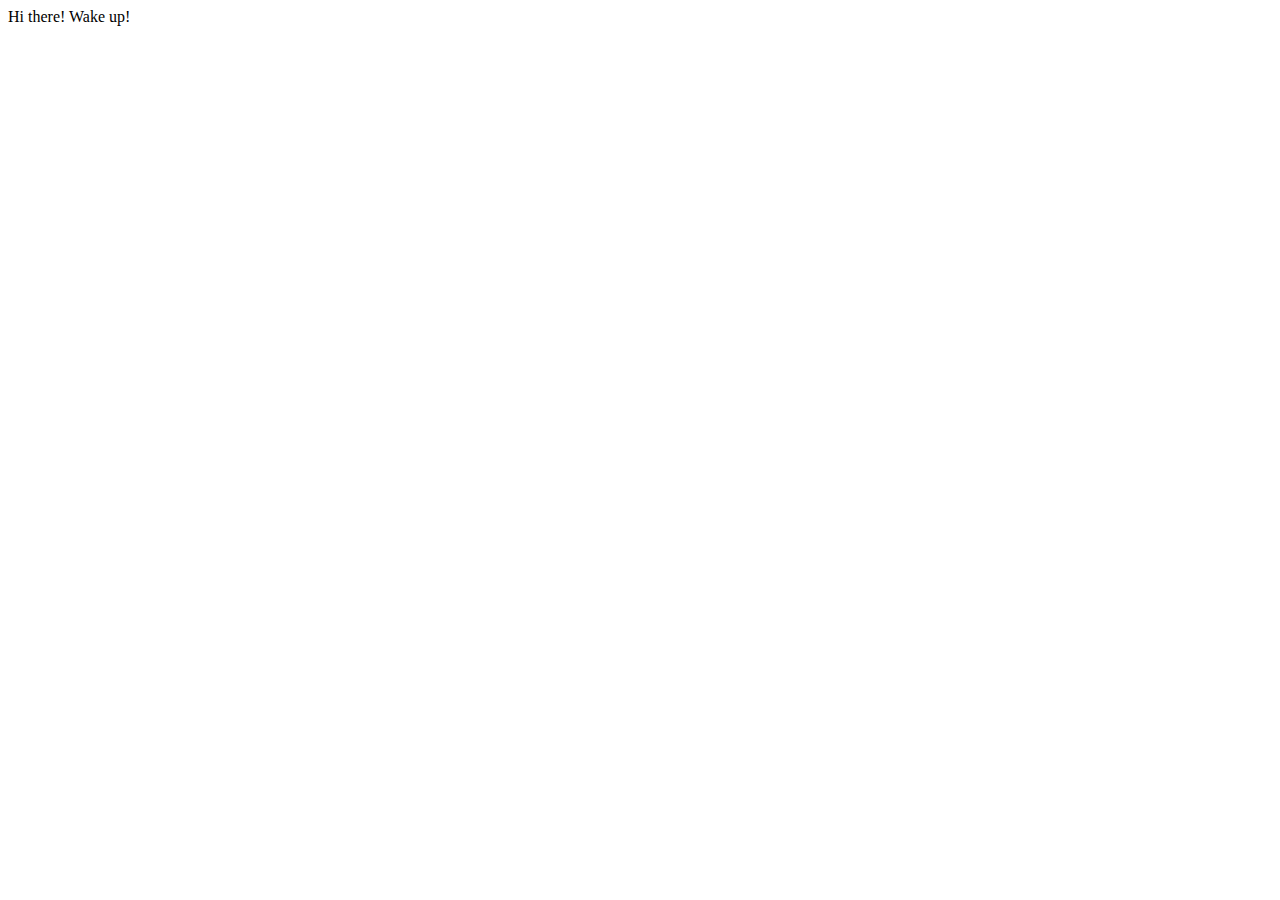
==== index.html @ a8decb19 "Merge pull request #2 from HTML-a-CSS-2/base" ====
<!DOCTYPE html>
<html lang="en">
  <head>
    <meta charset="UTF-8" />
    <meta http-equiv="X-UA-Compatible" content="IE=edge" />
    <meta name="viewport" content="width=device-width, initial-scale=1.0" />
    <title>Czechitas portfolio</title>
  </head>
  <body>
    Hi there! Wake up!
    <div></div>
  </body>
</html>
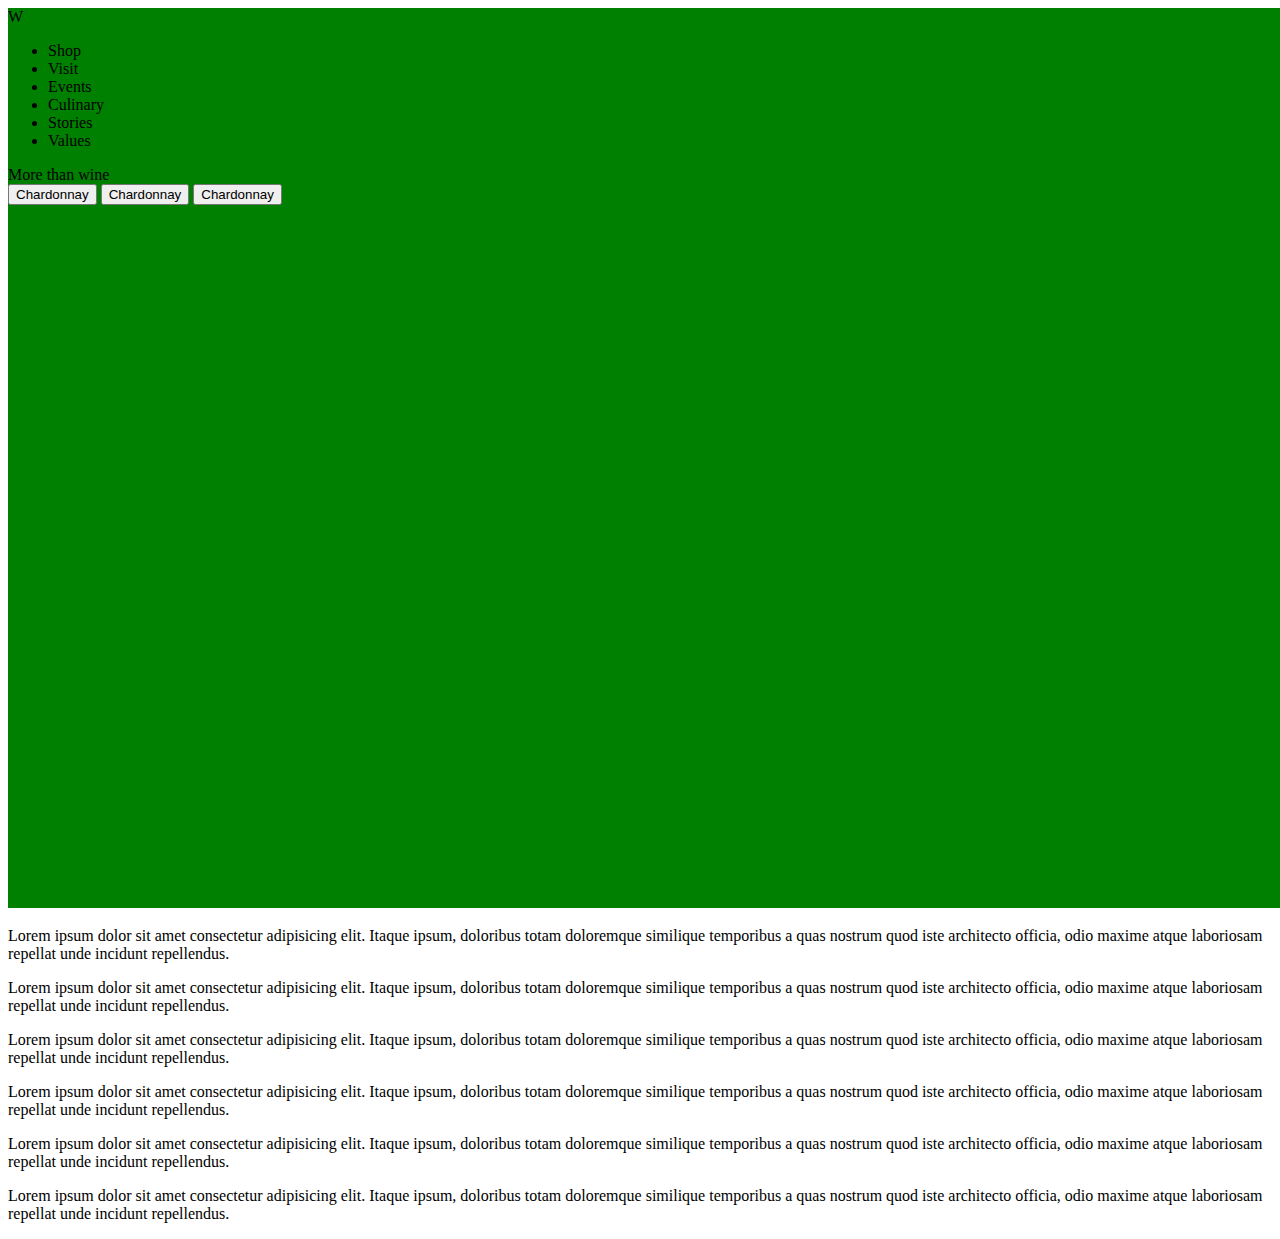
==== commit c4ce263b: "feature/1-task completed" ====
--- a/index.html
+++ b/index.html
@@ -4,10 +4,71 @@
     <meta charset="UTF-8" />
     <meta http-equiv="X-UA-Compatible" content="IE=edge" />
     <meta name="viewport" content="width=device-width, initial-scale=1.0" />
-    <title>Czechitas portfolio</title>
+    <title>Winery</title>
+    <link rel="stylesheet" href="style.css" />
   </head>
   <body>
-    Hi there! Wake up!
-    <div></div>
+    <section id="homepage">
+      <div class="hero">
+        <header>
+          <div class="navbar">
+            <div class="logo">W</div>
+            <ul class="menu">
+              <li class="menu__item">Shop</li>
+              <li class="menu__item">Visit</li>
+              <li class="menu__item">Events</li>
+              <li class="menu__item">Culinary</li>
+              <li class="menu__item">Stories</li>
+              <li class="menu__item">Values</li>
+            </ul>
+          </div>
+        </header>
+        <div class="container container__intro">
+          <div class="heading">More than wine</div>
+          <button class="btn btn--left">Chardonnay</button>
+          <button class="btn btn--middle">Chardonnay</button>
+          <button class="btn btn--right">Chardonnay</button>
+        </div>
+      </div>
+      <div class="container container__intro-about">
+        <h3 class="heading--small"></h3>
+        <p class="text--white">
+          Lorem ipsum dolor sit amet consectetur adipisicing elit. Itaque ipsum,
+          doloribus totam doloremque similique temporibus a quas nostrum quod
+          iste architecto officia, odio maxime atque laboriosam repellat unde
+          incidunt repellendus.
+        </p>
+        <p class="text--grey">
+          Lorem ipsum dolor sit amet consectetur adipisicing elit. Itaque ipsum,
+          doloribus totam doloremque similique temporibus a quas nostrum quod
+          iste architecto officia, odio maxime atque laboriosam repellat unde
+          incidunt repellendus.
+        </p>
+        <p class="text--white">
+          Lorem ipsum dolor sit amet consectetur adipisicing elit. Itaque ipsum,
+          doloribus totam doloremque similique temporibus a quas nostrum quod
+          iste architecto officia, odio maxime atque laboriosam repellat unde
+          incidunt repellendus.
+        </p>
+        <p class="text--grey">
+          Lorem ipsum dolor sit amet consectetur adipisicing elit. Itaque ipsum,
+          doloribus totam doloremque similique temporibus a quas nostrum quod
+          iste architecto officia, odio maxime atque laboriosam repellat unde
+          incidunt repellendus.
+        </p>
+        <p class="text--white">
+          Lorem ipsum dolor sit amet consectetur adipisicing elit. Itaque ipsum,
+          doloribus totam doloremque similique temporibus a quas nostrum quod
+          iste architecto officia, odio maxime atque laboriosam repellat unde
+          incidunt repellendus.
+        </p>
+        <p class="text--grey">
+          Lorem ipsum dolor sit amet consectetur adipisicing elit. Itaque ipsum,
+          doloribus totam doloremque similique temporibus a quas nostrum quod
+          iste architecto officia, odio maxime atque laboriosam repellat unde
+          incidunt repellendus.
+        </p>
+      </div>
+    </section>
   </body>
 </html>
--- a/style.css
+++ b/style.css
@@ -0,0 +1,5 @@
+.hero {
+  height: 100vh;
+  width: 100vw;
+  background: green;
+}
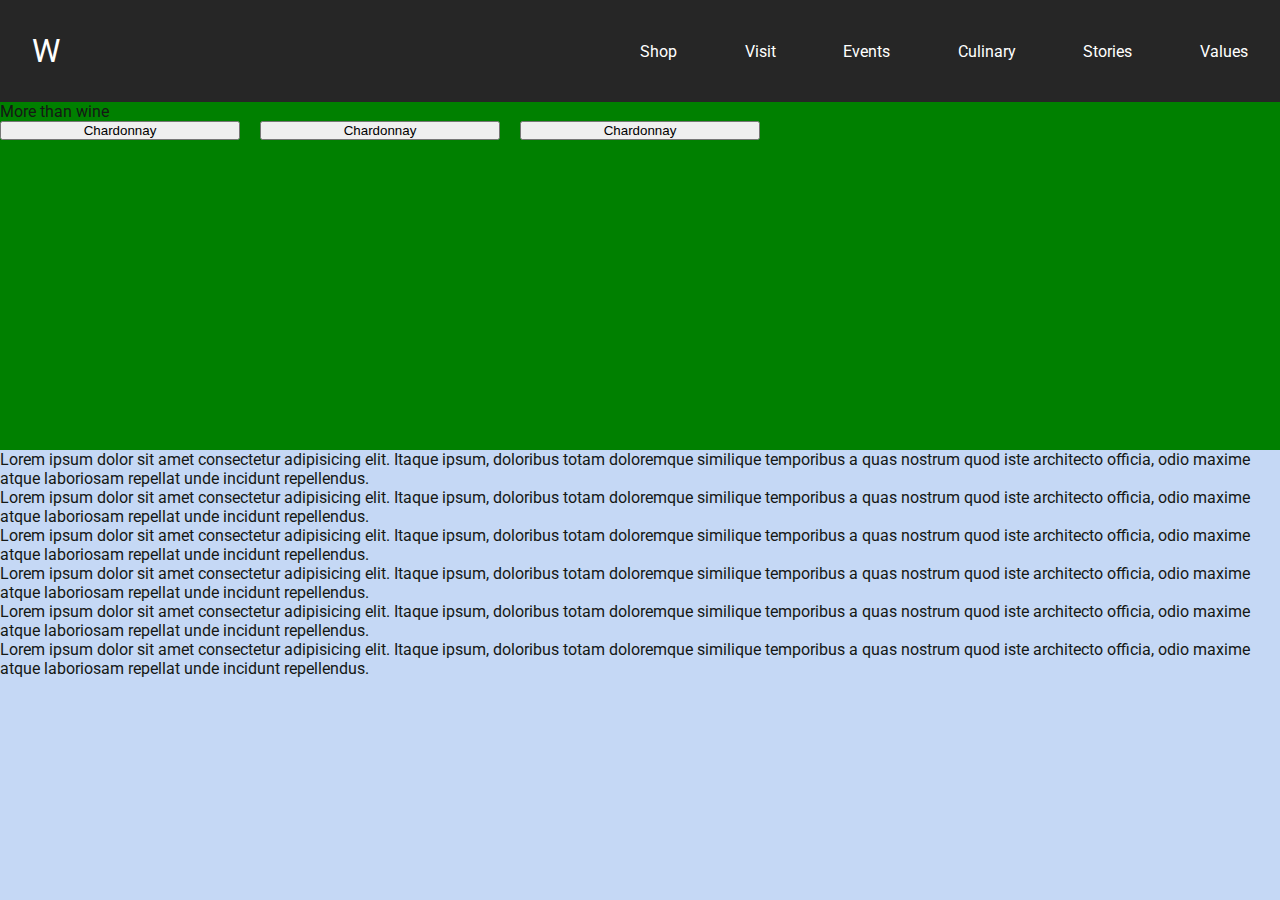
==== commit 0d007b3f: "2-task completed" ====
--- a/index.html
+++ b/index.html
@@ -11,23 +11,43 @@
     <section id="homepage">
       <div class="hero">
         <header>
-          <div class="navbar">
-            <div class="logo">W</div>
-            <ul class="menu">
-              <li class="menu__item">Shop</li>
-              <li class="menu__item">Visit</li>
-              <li class="menu__item">Events</li>
-              <li class="menu__item">Culinary</li>
-              <li class="menu__item">Stories</li>
-              <li class="menu__item">Values</li>
+          <nav class="navbar">
+            <a href="index.html" class="navbar__logo">W</a>
+
+            <ul class="navbar__menu">
+              <li class="navbar__menu-item">
+                <a href="shop.html" class="nav-link">Shop</a>
+              </li>
+              <li class="navbar__menu-item">
+                <a href="visit.html" class="nav-link">Visit</a>
+              </li>
+              <li class="navbar__menu-item">
+                <a href="events.html" class="nav-link">Events</a>
+              </li>
+              <li class="navbar__menu-item">
+                <a href="culinary.html" class="nav-link">Culinary</a>
+              </li>
+              <li class="navbar__menu-item">
+                <a href="stories.html" class="nav-link">Stories</a>
+              </li>
+              <li class="navbar__menu-item">
+                <a href="values.html" class="nav-link">Values</a>
+              </li>
             </ul>
-          </div>
+            <div class="hamburger">
+              <span class="bar"></span>
+              <span class="bar"></span>
+              <span class="bar"></span>
+            </div>
+          </nav>
         </header>
         <div class="container container__intro">
           <div class="heading">More than wine</div>
-          <button class="btn btn--left">Chardonnay</button>
-          <button class="btn btn--middle">Chardonnay</button>
-          <button class="btn btn--right">Chardonnay</button>
+          <div class="hero__btn">
+            <button class="btn btn--left">Chardonnay</button>
+            <button class="btn btn--middle">Chardonnay</button>
+            <button class="btn btn--right">Chardonnay</button>
+          </div>
         </div>
       </div>
       <div class="container container__intro-about">
@@ -70,5 +90,6 @@
         </p>
       </div>
     </section>
+    <script src="main.js"></script>
   </body>
 </html>
--- a/style.css
+++ b/style.css
@@ -1,5 +1,136 @@
+@import url('https://fonts.googleapis.com/css2?family=Roboto&display=swap');
+
+html {
+  font-family: 'Roboto', sans-serif;
+  min-width: 100%;
+  min-height: 100%;
+}
+body {
+  background: rgb(197, 216, 245);
+  color: rgb(21, 24, 21);
+}
+
+* {
+  padding: 0;
+  margin: 0;
+  box-sizing: border-box;
+}
 .hero {
-  height: 100vh;
+  height: 50vh;
   width: 100vw;
   background: green;
 }
+header {
+  background-color: #262626;
+}
+li {
+  list-style: none;
+}
+a {
+  color: white;
+  text-decoration: none;
+}
+.navbar {
+  min-height: 70px;
+  display: grid;
+  grid-template-columns: repeat(2, 1fr);
+  grid-template-rows: auto;
+  grid-template-areas: 'logoGrid menuGrid';
+  align-items: center;
+  justify-content: space-between;
+  padding: 2rem;
+}
+
+.navbar__menu {
+  display: flex;
+  justify-content: space-between;
+  align-items: center;
+  gap: 60px;
+  grid-area: menuGrid;
+}
+.navbar__logo {
+  font-size: 2rem;
+  grid-area: logoGrid;
+}
+.nav-link {
+  transition: 0.7s ease;
+}
+.nav-link:hover {
+  color: dodgerblue;
+}
+.hamburger {
+  display: none;
+  cursor: pointer;
+  grid-area: menuGrid;
+}
+.bar {
+  display: block;
+  width: 25px;
+  height: 3px;
+  margin: 5px auto;
+  -webkit-transition: all 0.4s ease-in-out;
+  transition: all 0.4s ease-in-out;
+  background-color: white;
+}
+.hero__btn {
+  display: grid;
+  grid-template-columns: repeat(5, minmax(150px, 1fr));
+  grid-template-rows: auto;
+  grid-template-areas: 'btn--left btn--middle btn--right . . ';
+  align-items: center;
+  justify-content: space-between;
+  column-gap: 20px;
+}
+
+@media (max-width: 768px) {
+  .hamburger {
+    display: block;
+    justify-self: end;
+  }
+  .hamburger.active .bar:nth-child(2) {
+    opacity: 0;
+  }
+  .hamburger.active .bar:nth-child(1) {
+    transform: translateY(8px) rotate(45deg);
+  }
+  .hamburger.active .bar:nth-child(3) {
+    transform: translateY(-8px) rotate(-45deg);
+  }
+  .navbar__menu {
+    position: fixed;
+    left: -100%;
+    top: 70px;
+    gap: 0;
+    flex-direction: column;
+    background-color: #262626;
+    width: 100%;
+    text-align: center;
+    transition: 0.4s;
+  }
+  .navbar__menu-item {
+    margin: 16px 0;
+  }
+  .navbar__menu.active {
+    left: 0;
+  }
+  .navbar {
+    grid-template-columns: 1fr 1fr;
+    grid-template-rows: auto;
+    grid-template-areas: 'logoGrid menuGrid';
+    align-items: center;
+    padding: 2rem;
+    justify-content: space-between;
+  }
+  .hero__btn {
+    display: grid;
+    grid-template-columns: 1fr;
+    grid-template-rows: 3fr;
+    grid-template-areas:
+      'btn--left'
+      'btn--middle'
+      'btn--right';
+    align-items: center;
+    row-gap: 20px;
+    padding: 20px;
+  }
+}
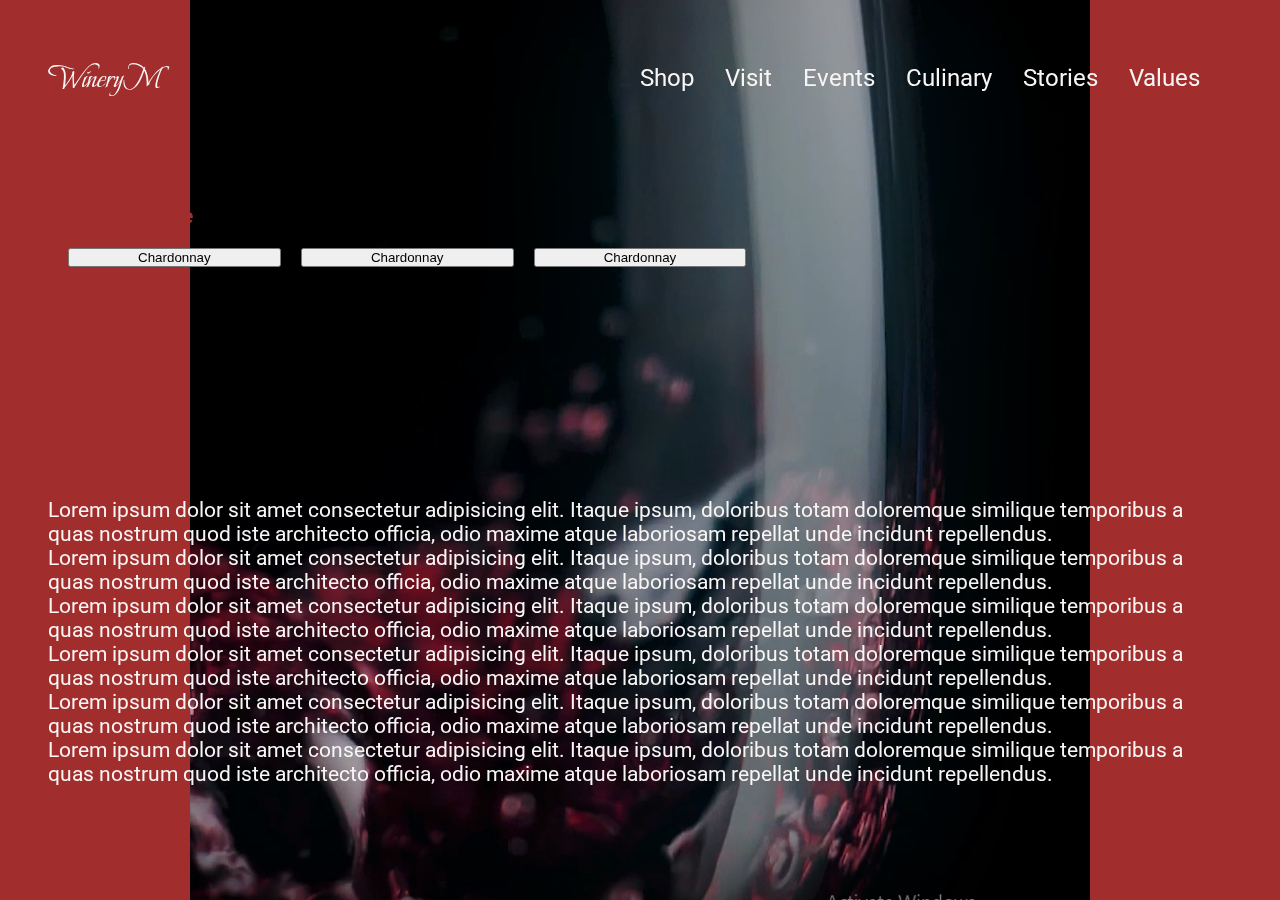
==== commit 6449ea9a: "3-task completed" ====
--- a/index.html
+++ b/index.html
@@ -5,14 +5,19 @@
     <meta http-equiv="X-UA-Compatible" content="IE=edge" />
     <meta name="viewport" content="width=device-width, initial-scale=1.0" />
     <title>Winery</title>
-    <link rel="stylesheet" href="style.css" />
+    <link rel="stylesheet" href="main.css" />
   </head>
   <body>
     <section id="homepage">
-      <div class="hero">
+      
         <header>
+          <video autoplay muted loop id="herovideo" poster="poster.png">
+            <source src="video.mp4" type="video/mp4" />
+          </video>
+          <div class="hero">
+            
           <nav class="navbar">
-            <a href="index.html" class="navbar__logo">W</a>
+            <a href="index.html" class="navbar__logo">WineryM</a>
 
             <ul class="navbar__menu">
               <li class="navbar__menu-item">
@@ -40,7 +45,7 @@
               <span class="bar"></span>
             </div>
           </nav>
-        </header>
+          
         <div class="container container__intro">
           <div class="heading">More than wine</div>
           <div class="hero__btn">
@@ -49,6 +54,7 @@
             <button class="btn btn--right">Chardonnay</button>
           </div>
         </div>
+      </header>
       </div>
       <div class="container container__intro-about">
         <h3 class="heading--small"></h3>
--- a/main.css
+++ b/main.css
@@ -0,0 +1,331 @@
+@import url("https://fonts.googleapis.com/css2?family=Roboto&display=swap");
+@import url("https://fonts.googleapis.com/css2?family=Beau+Rivage&display=swap");
+/* #herovideo {
+  position: fixed;
+  right: 0;
+  bottom: 0;
+  min-width: 100%;
+  min-height: 100%;
+  z-index: -1;
+}
+@media (min-aspect-ratio: 16/9) {
+  #herovideo {
+    width: 100%;
+    height: auto;
+  }
+}
+@media (max-aspect-ratio: 16/9) {
+  #herovideo {
+    width: auto;
+    height: 100%;
+  }
+}
+@media (max-width: 768px) {
+  #herovideo {
+    display: none;
+  }
+}
+ */
+/* .navbar {
+  min-height: 70px;
+  display: grid;
+  grid-template-columns: repeat(2, 1fr);
+  grid-template-rows: auto;
+  grid-template-areas: 'logoGrid menuGrid';
+  align-items: center;
+  justify-content: space-between;
+  padding: 3rem;
+}
+
+.navbar__menu {
+  display: flex;
+  position: fixed;
+  left: -100%;
+  top: 70px;
+  gap: 0;
+  flex-direction: column;
+  background-color: #262626;
+  width: 100%;
+  text-align: center;
+  transition: 0.4s;
+  grid-area: menuGrid;
+}
+.navbar__logo {
+  font-size: 2rem;
+  grid-area: logoGrid;
+}
+.nav-link {
+  transition: 0.7s ease;
+}
+.nav-link:hover {
+  color: dodgerblue;
+}
+.hamburger {
+  display: block;
+  justify-self: end;
+  cursor: pointer;
+  grid-area: menuGrid;
+}
+.hamburger.active .bar:nth-child(2) {
+  opacity: 0;
+}
+.hamburger.active .bar:nth-child(1) {
+  transform: translateY(8px) rotate(45deg);
+}
+.hamburger.active .bar:nth-child(3) {
+  transform: translateY(-8px) rotate(-45deg);
+}
+.navbar__menu-item {
+  margin: 16px 0;
+}
+.navbar__menu.active {
+  left: 0;
+}
+.bar {
+  display: block;
+  width: 25px;
+  height: 3px;
+  margin: 5px auto;
+  -webkit-transition: all 0.4s ease-in-out;
+  transition: all 0.4s ease-in-out;
+  background-color: $primary-color;
+}
+.hero__btn {
+  display: grid;
+  grid-template-columns: 1fr;
+  grid-template-rows: 3fr;
+  grid-template-areas:
+    'btn--left'
+    'btn--middle'
+    'btn--right';
+  align-items: center;
+  row-gap: 20px;
+  padding: 20px;
+}
+
+@media (min-width: 768px) {
+  .hamburger {
+    display: none;
+  }
+  .navbar__menu {
+    display: flex;
+    flex-direction: row;
+    justify-content: space-between;
+    align-items: center;
+    gap: 60px;
+    position: unset;
+  }
+} */
+html {
+  font-family: "Roboto", sans-serif;
+  min-width: 100%;
+  min-height: 100%;
+}
+
+body {
+  background: rgb(161, 45, 45);
+  color: rgb(21, 24, 21);
+}
+
+* {
+  padding: 0;
+  margin: 0;
+  box-sizing: border-box;
+}
+
+.hero {
+  height: 50vh;
+  width: 100vw;
+}
+
+header {
+  background-color: transparent;
+}
+
+li {
+  list-style: none;
+}
+
+a {
+  color: rgb(248, 245, 245);
+  text-decoration: none;
+}
+
+.navbar {
+  display: grid;
+  grid-template-columns: repeat(2, 1fr);
+  grid-template-rows: auto;
+  grid-template-areas: "logoGrid menuGrid";
+  align-items: center;
+  justify-content: space-between;
+  padding: 3rem;
+  min-height: 70px;
+  font-size: 1.1rem;
+}
+.navbar__logo {
+  font-family: "Beau Rivage", cursive;
+  font-size: 1.5rem;
+  grid-area: logoGrid;
+}
+
+.navbar__menu {
+  display: flex;
+  position: fixed;
+  left: -100%;
+  top: 90px;
+  gap: 0;
+  flex-direction: column;
+  background-color: rgb(248, 245, 245);
+  width: 100%;
+  text-align: center;
+  transition: 0.4s;
+  grid-area: menuGrid;
+}
+
+.nav-link {
+  transition: 0.7s ease;
+  color: #373633;
+}
+.nav-link:hover {
+  color: rgb(161, 45, 45);
+}
+
+.hamburger {
+  display: block;
+  justify-self: end;
+  cursor: pointer;
+  grid-area: menuGrid;
+}
+
+.hamburger.active .bar:nth-child(2) {
+  opacity: 0;
+}
+
+.hamburger.active .bar:nth-child(1) {
+  transform: translateY(8px) rotate(45deg);
+}
+
+.hamburger.active .bar:nth-child(3) {
+  transform: translateY(-8px) rotate(-45deg);
+}
+
+.navbar__menu-item {
+  margin: 16px 0;
+}
+
+.navbar__menu.active {
+  left: 0;
+}
+
+.bar {
+  display: block;
+  width: 25px;
+  height: 3px;
+  margin: 5px auto;
+  transition: all 0.4s ease-in-out;
+  background-color: rgb(248, 245, 245);
+}
+
+.hero__btn {
+  display: grid;
+  grid-template-columns: 1fr;
+  grid-template-rows: 3fr;
+  grid-template-areas: "btn--left" "btn--middle" "btn--right";
+  align-items: center;
+  row-gap: 20px;
+  padding: 20px;
+}
+
+@media (min-width: 768px) {
+  .hamburger {
+    display: none;
+  }
+
+  .nav-link {
+    color: rgb(248, 245, 245);
+  }
+
+  .navbar {
+    font-size: 1.3rem;
+  }
+  .navbar__menu {
+    display: flex;
+    flex-direction: row;
+    justify-content: space-between;
+    align-items: center;
+    gap: 20px;
+    position: unset;
+    background-color: transparent;
+    padding-right: 2rem;
+  }
+  .navbar__logo {
+    font-size: 2rem;
+  }
+}
+@media (min-width: 1200px) {
+  .navbar {
+    font-size: 1.5rem;
+  }
+  .navbar__logo {
+    font-size: 2rem;
+  }
+}
+#herovideo {
+  position: fixed;
+  right: 0;
+  bottom: 0;
+  min-width: 100%;
+  min-height: 100%;
+  z-index: -1;
+}
+
+@media (min-aspect-ratio: 16/9) {
+  #herovideo {
+    width: 100%;
+    height: auto;
+  }
+}
+@media (max-aspect-ratio: 16/9) {
+  #herovideo {
+    width: auto;
+    height: 100%;
+  }
+}
+@media (max-width: 768px) {
+  #herovideo {
+    display: none;
+  }
+
+  #homepage {
+    background: url("poster.png");
+    background-size: cover;
+  }
+}
+@media (min-width: 768px) {
+  .hero__btn {
+    display: grid;
+    grid-template-columns: repeat(5, minmax(150px, 1fr));
+    grid-template-rows: auto;
+    grid-template-areas: "btn--left btn--middle btn--right . . ";
+    align-items: center;
+    justify-content: space-between;
+    -moz-column-gap: 20px;
+         column-gap: 20px;
+  }
+}
+.container {
+  color: rgb(248, 245, 245);
+  padding: 3rem;
+  font-size: 1.1rem;
+}
+.container__intro {
+  color: rgb(161, 45, 45);
+  font-size: 1.5rem;
+  font-weight: bold;
+}
+
+@media (min-width: 768px) {
+  .container {
+    font-size: 1.3rem;
+  }
+}/*# sourceMappingURL=main.css.map */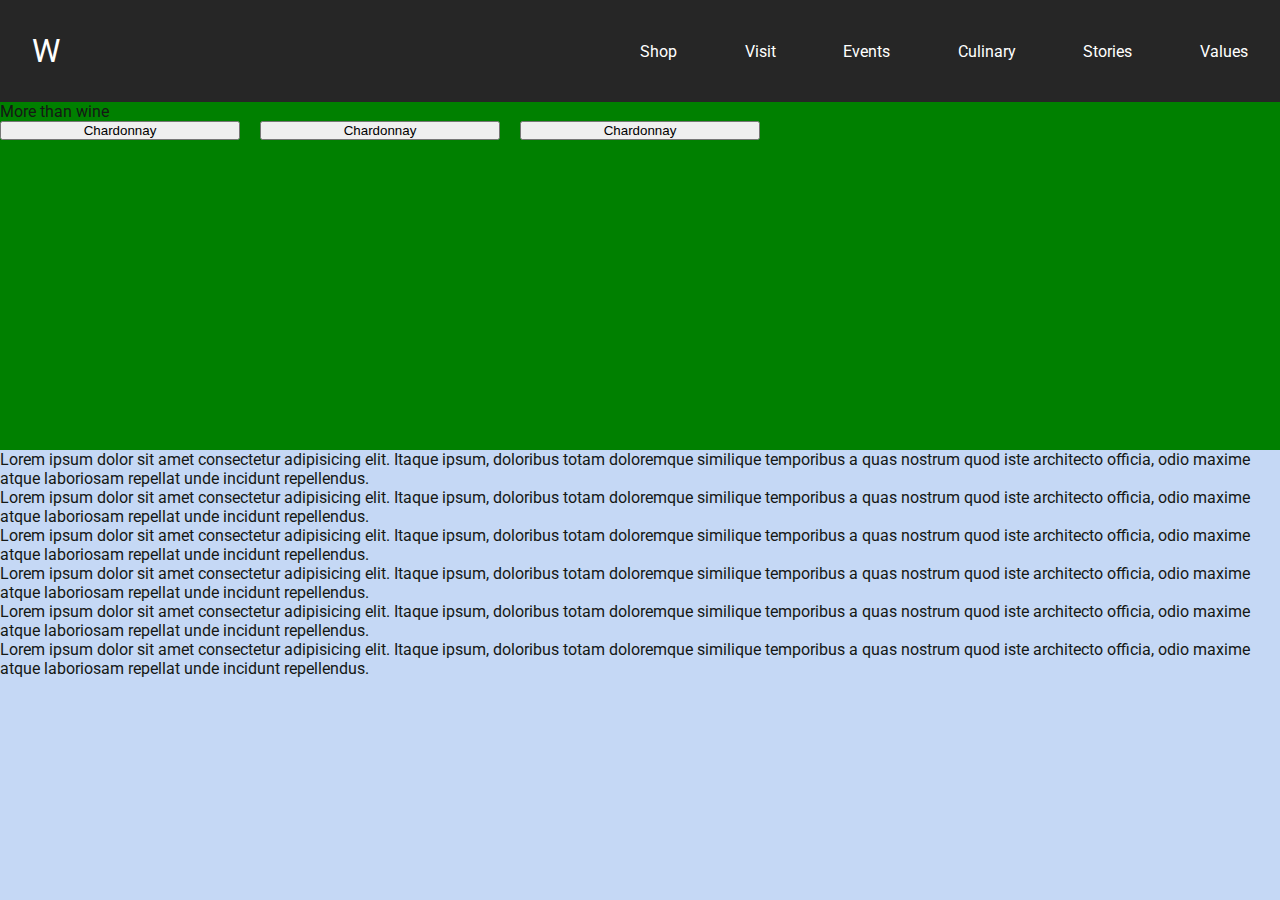
==== commit cea1f4ed: "Merge pull request #5 from HTML-a-CSS-2/feature/2-task" ====
--- a/index.html
+++ b/index.html
@@ -5,19 +5,14 @@
     <meta http-equiv="X-UA-Compatible" content="IE=edge" />
     <meta name="viewport" content="width=device-width, initial-scale=1.0" />
     <title>Winery</title>
-    <link rel="stylesheet" href="main.css" />
+    <link rel="stylesheet" href="style.css" />
   </head>
   <body>
     <section id="homepage">
-      
+      <div class="hero">
         <header>
-          <video autoplay muted loop id="herovideo" poster="poster.png">
-            <source src="video.mp4" type="video/mp4" />
-          </video>
-          <div class="hero">
-            
           <nav class="navbar">
-            <a href="index.html" class="navbar__logo">WineryM</a>
+            <a href="index.html" class="navbar__logo">W</a>
 
             <ul class="navbar__menu">
               <li class="navbar__menu-item">
@@ -45,7 +40,7 @@
               <span class="bar"></span>
             </div>
           </nav>
-          
+        </header>
         <div class="container container__intro">
           <div class="heading">More than wine</div>
           <div class="hero__btn">
@@ -54,7 +49,6 @@
             <button class="btn btn--right">Chardonnay</button>
           </div>
         </div>
-      </header>
       </div>
       <div class="container container__intro-about">
         <h3 class="heading--small"></h3>
--- a/style.css
+++ b/style.css
@@ -0,0 +1,136 @@
+@import url('https://fonts.googleapis.com/css2?family=Roboto&display=swap');
+
+html {
+  font-family: 'Roboto', sans-serif;
+  min-width: 100%;
+  min-height: 100%;
+}
+body {
+  background: rgb(197, 216, 245);
+  color: rgb(21, 24, 21);
+}
+
+* {
+  padding: 0;
+  margin: 0;
+  box-sizing: border-box;
+}
+.hero {
+  height: 50vh;
+  width: 100vw;
+  background: green;
+}
+header {
+  background-color: #262626;
+}
+li {
+  list-style: none;
+}
+a {
+  color: white;
+  text-decoration: none;
+}
+.navbar {
+  min-height: 70px;
+  display: grid;
+  grid-template-columns: repeat(2, 1fr);
+  grid-template-rows: auto;
+  grid-template-areas: 'logoGrid menuGrid';
+  align-items: center;
+  justify-content: space-between;
+  padding: 2rem;
+}
+
+.navbar__menu {
+  display: flex;
+  justify-content: space-between;
+  align-items: center;
+  gap: 60px;
+  grid-area: menuGrid;
+}
+.navbar__logo {
+  font-size: 2rem;
+  grid-area: logoGrid;
+}
+.nav-link {
+  transition: 0.7s ease;
+}
+.nav-link:hover {
+  color: dodgerblue;
+}
+.hamburger {
+  display: none;
+  cursor: pointer;
+  grid-area: menuGrid;
+}
+.bar {
+  display: block;
+  width: 25px;
+  height: 3px;
+  margin: 5px auto;
+  -webkit-transition: all 0.4s ease-in-out;
+  transition: all 0.4s ease-in-out;
+  background-color: white;
+}
+.hero__btn {
+  display: grid;
+  grid-template-columns: repeat(5, minmax(150px, 1fr));
+  grid-template-rows: auto;
+  grid-template-areas: 'btn--left btn--middle btn--right . . ';
+  align-items: center;
+  justify-content: space-between;
+  column-gap: 20px;
+}
+
+@media (max-width: 768px) {
+  .hamburger {
+    display: block;
+    justify-self: end;
+  }
+  .hamburger.active .bar:nth-child(2) {
+    opacity: 0;
+  }
+  .hamburger.active .bar:nth-child(1) {
+    transform: translateY(8px) rotate(45deg);
+  }
+  .hamburger.active .bar:nth-child(3) {
+    transform: translateY(-8px) rotate(-45deg);
+  }
+  .navbar__menu {
+    position: fixed;
+    left: -100%;
+    top: 70px;
+    gap: 0;
+    flex-direction: column;
+    background-color: #262626;
+    width: 100%;
+    text-align: center;
+    transition: 0.4s;
+  }
+  .navbar__menu-item {
+    margin: 16px 0;
+  }
+  .navbar__menu.active {
+    left: 0;
+  }
+  .navbar {
+    grid-template-columns: 1fr 1fr;
+    grid-template-rows: auto;
+    grid-template-areas: 'logoGrid menuGrid';
+    align-items: center;
+    padding: 2rem;
+    justify-content: space-between;
+  }
+  .hero__btn {
+    display: grid;
+    grid-template-columns: 1fr;
+    grid-template-rows: 3fr;
+    grid-template-areas:
+      'btn--left'
+      'btn--middle'
+      'btn--right';
+    align-items: center;
+    row-gap: 20px;
+    padding: 20px;
+  }
+}
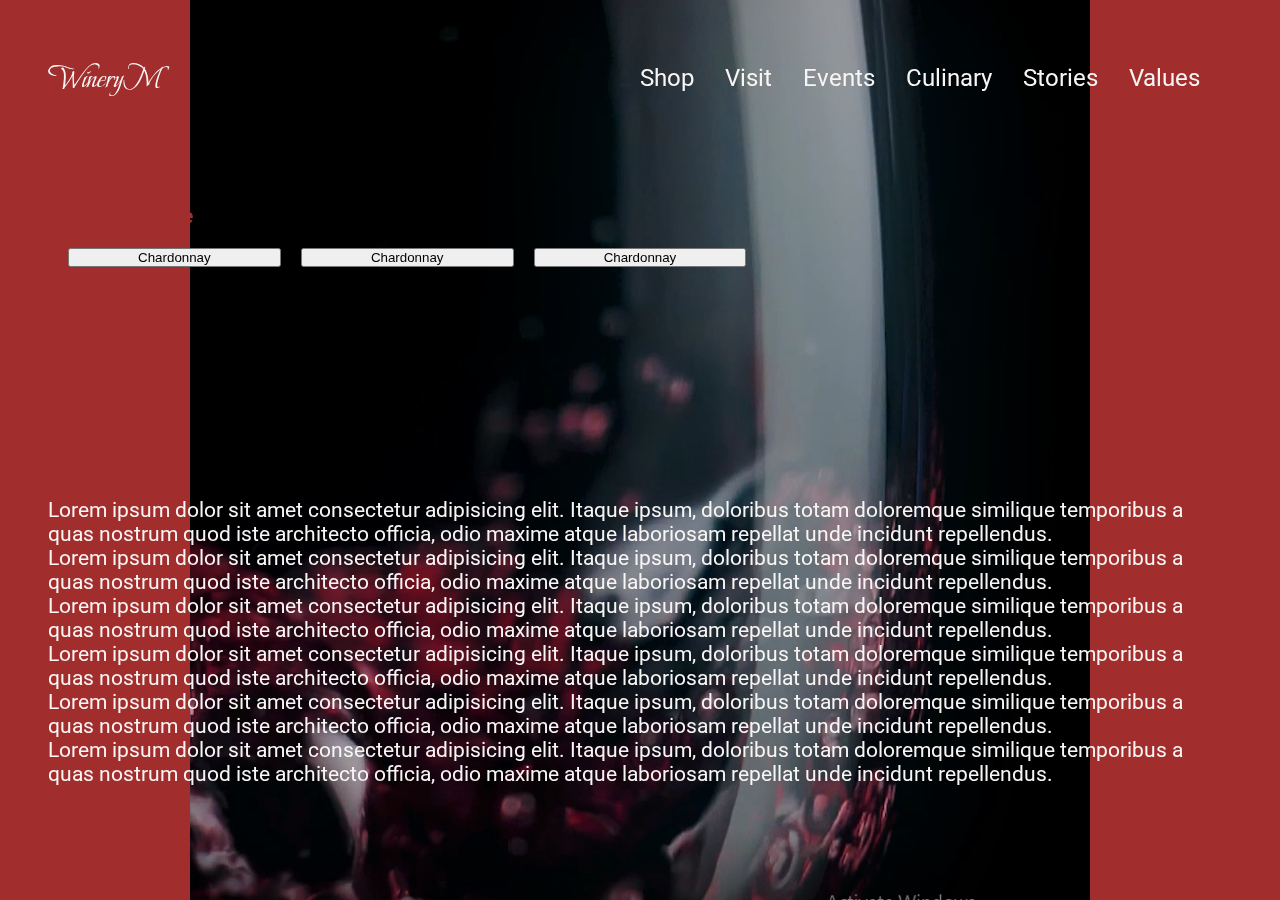
==== commit f88f3c21: "Merge pull request #6 from HTML-a-CSS-2/feature/3-task" ====
--- a/index.html
+++ b/index.html
@@ -5,14 +5,19 @@
     <meta http-equiv="X-UA-Compatible" content="IE=edge" />
     <meta name="viewport" content="width=device-width, initial-scale=1.0" />
     <title>Winery</title>
-    <link rel="stylesheet" href="style.css" />
+    <link rel="stylesheet" href="main.css" />
   </head>
   <body>
     <section id="homepage">
-      <div class="hero">
+      
         <header>
+          <video autoplay muted loop id="herovideo" poster="poster.png">
+            <source src="video.mp4" type="video/mp4" />
+          </video>
+          <div class="hero">
+            
           <nav class="navbar">
-            <a href="index.html" class="navbar__logo">W</a>
+            <a href="index.html" class="navbar__logo">WineryM</a>
 
             <ul class="navbar__menu">
               <li class="navbar__menu-item">
@@ -40,7 +45,7 @@
               <span class="bar"></span>
             </div>
           </nav>
-        </header>
+          
         <div class="container container__intro">
           <div class="heading">More than wine</div>
           <div class="hero__btn">
@@ -49,6 +54,7 @@
             <button class="btn btn--right">Chardonnay</button>
           </div>
         </div>
+      </header>
       </div>
       <div class="container container__intro-about">
         <h3 class="heading--small"></h3>
--- a/main.css
+++ b/main.css
@@ -0,0 +1,331 @@
+@import url("https://fonts.googleapis.com/css2?family=Roboto&display=swap");
+@import url("https://fonts.googleapis.com/css2?family=Beau+Rivage&display=swap");
+/* #herovideo {
+  position: fixed;
+  right: 0;
+  bottom: 0;
+  min-width: 100%;
+  min-height: 100%;
+  z-index: -1;
+}
+@media (min-aspect-ratio: 16/9) {
+  #herovideo {
+    width: 100%;
+    height: auto;
+  }
+}
+@media (max-aspect-ratio: 16/9) {
+  #herovideo {
+    width: auto;
+    height: 100%;
+  }
+}
+@media (max-width: 768px) {
+  #herovideo {
+    display: none;
+  }
+}
+ */
+/* .navbar {
+  min-height: 70px;
+  display: grid;
+  grid-template-columns: repeat(2, 1fr);
+  grid-template-rows: auto;
+  grid-template-areas: 'logoGrid menuGrid';
+  align-items: center;
+  justify-content: space-between;
+  padding: 3rem;
+}
+
+.navbar__menu {
+  display: flex;
+  position: fixed;
+  left: -100%;
+  top: 70px;
+  gap: 0;
+  flex-direction: column;
+  background-color: #262626;
+  width: 100%;
+  text-align: center;
+  transition: 0.4s;
+  grid-area: menuGrid;
+}
+.navbar__logo {
+  font-size: 2rem;
+  grid-area: logoGrid;
+}
+.nav-link {
+  transition: 0.7s ease;
+}
+.nav-link:hover {
+  color: dodgerblue;
+}
+.hamburger {
+  display: block;
+  justify-self: end;
+  cursor: pointer;
+  grid-area: menuGrid;
+}
+.hamburger.active .bar:nth-child(2) {
+  opacity: 0;
+}
+.hamburger.active .bar:nth-child(1) {
+  transform: translateY(8px) rotate(45deg);
+}
+.hamburger.active .bar:nth-child(3) {
+  transform: translateY(-8px) rotate(-45deg);
+}
+.navbar__menu-item {
+  margin: 16px 0;
+}
+.navbar__menu.active {
+  left: 0;
+}
+.bar {
+  display: block;
+  width: 25px;
+  height: 3px;
+  margin: 5px auto;
+  -webkit-transition: all 0.4s ease-in-out;
+  transition: all 0.4s ease-in-out;
+  background-color: $primary-color;
+}
+.hero__btn {
+  display: grid;
+  grid-template-columns: 1fr;
+  grid-template-rows: 3fr;
+  grid-template-areas:
+    'btn--left'
+    'btn--middle'
+    'btn--right';
+  align-items: center;
+  row-gap: 20px;
+  padding: 20px;
+}
+
+@media (min-width: 768px) {
+  .hamburger {
+    display: none;
+  }
+  .navbar__menu {
+    display: flex;
+    flex-direction: row;
+    justify-content: space-between;
+    align-items: center;
+    gap: 60px;
+    position: unset;
+  }
+} */
+html {
+  font-family: "Roboto", sans-serif;
+  min-width: 100%;
+  min-height: 100%;
+}
+
+body {
+  background: rgb(161, 45, 45);
+  color: rgb(21, 24, 21);
+}
+
+* {
+  padding: 0;
+  margin: 0;
+  box-sizing: border-box;
+}
+
+.hero {
+  height: 50vh;
+  width: 100vw;
+}
+
+header {
+  background-color: transparent;
+}
+
+li {
+  list-style: none;
+}
+
+a {
+  color: rgb(248, 245, 245);
+  text-decoration: none;
+}
+
+.navbar {
+  display: grid;
+  grid-template-columns: repeat(2, 1fr);
+  grid-template-rows: auto;
+  grid-template-areas: "logoGrid menuGrid";
+  align-items: center;
+  justify-content: space-between;
+  padding: 3rem;
+  min-height: 70px;
+  font-size: 1.1rem;
+}
+.navbar__logo {
+  font-family: "Beau Rivage", cursive;
+  font-size: 1.5rem;
+  grid-area: logoGrid;
+}
+
+.navbar__menu {
+  display: flex;
+  position: fixed;
+  left: -100%;
+  top: 90px;
+  gap: 0;
+  flex-direction: column;
+  background-color: rgb(248, 245, 245);
+  width: 100%;
+  text-align: center;
+  transition: 0.4s;
+  grid-area: menuGrid;
+}
+
+.nav-link {
+  transition: 0.7s ease;
+  color: #373633;
+}
+.nav-link:hover {
+  color: rgb(161, 45, 45);
+}
+
+.hamburger {
+  display: block;
+  justify-self: end;
+  cursor: pointer;
+  grid-area: menuGrid;
+}
+
+.hamburger.active .bar:nth-child(2) {
+  opacity: 0;
+}
+
+.hamburger.active .bar:nth-child(1) {
+  transform: translateY(8px) rotate(45deg);
+}
+
+.hamburger.active .bar:nth-child(3) {
+  transform: translateY(-8px) rotate(-45deg);
+}
+
+.navbar__menu-item {
+  margin: 16px 0;
+}
+
+.navbar__menu.active {
+  left: 0;
+}
+
+.bar {
+  display: block;
+  width: 25px;
+  height: 3px;
+  margin: 5px auto;
+  transition: all 0.4s ease-in-out;
+  background-color: rgb(248, 245, 245);
+}
+
+.hero__btn {
+  display: grid;
+  grid-template-columns: 1fr;
+  grid-template-rows: 3fr;
+  grid-template-areas: "btn--left" "btn--middle" "btn--right";
+  align-items: center;
+  row-gap: 20px;
+  padding: 20px;
+}
+
+@media (min-width: 768px) {
+  .hamburger {
+    display: none;
+  }
+
+  .nav-link {
+    color: rgb(248, 245, 245);
+  }
+
+  .navbar {
+    font-size: 1.3rem;
+  }
+  .navbar__menu {
+    display: flex;
+    flex-direction: row;
+    justify-content: space-between;
+    align-items: center;
+    gap: 20px;
+    position: unset;
+    background-color: transparent;
+    padding-right: 2rem;
+  }
+  .navbar__logo {
+    font-size: 2rem;
+  }
+}
+@media (min-width: 1200px) {
+  .navbar {
+    font-size: 1.5rem;
+  }
+  .navbar__logo {
+    font-size: 2rem;
+  }
+}
+#herovideo {
+  position: fixed;
+  right: 0;
+  bottom: 0;
+  min-width: 100%;
+  min-height: 100%;
+  z-index: -1;
+}
+
+@media (min-aspect-ratio: 16/9) {
+  #herovideo {
+    width: 100%;
+    height: auto;
+  }
+}
+@media (max-aspect-ratio: 16/9) {
+  #herovideo {
+    width: auto;
+    height: 100%;
+  }
+}
+@media (max-width: 768px) {
+  #herovideo {
+    display: none;
+  }
+
+  #homepage {
+    background: url("poster.png");
+    background-size: cover;
+  }
+}
+@media (min-width: 768px) {
+  .hero__btn {
+    display: grid;
+    grid-template-columns: repeat(5, minmax(150px, 1fr));
+    grid-template-rows: auto;
+    grid-template-areas: "btn--left btn--middle btn--right . . ";
+    align-items: center;
+    justify-content: space-between;
+    -moz-column-gap: 20px;
+         column-gap: 20px;
+  }
+}
+.container {
+  color: rgb(248, 245, 245);
+  padding: 3rem;
+  font-size: 1.1rem;
+}
+.container__intro {
+  color: rgb(161, 45, 45);
+  font-size: 1.5rem;
+  font-weight: bold;
+}
+
+@media (min-width: 768px) {
+  .container {
+    font-size: 1.3rem;
+  }
+}/*# sourceMappingURL=main.css.map */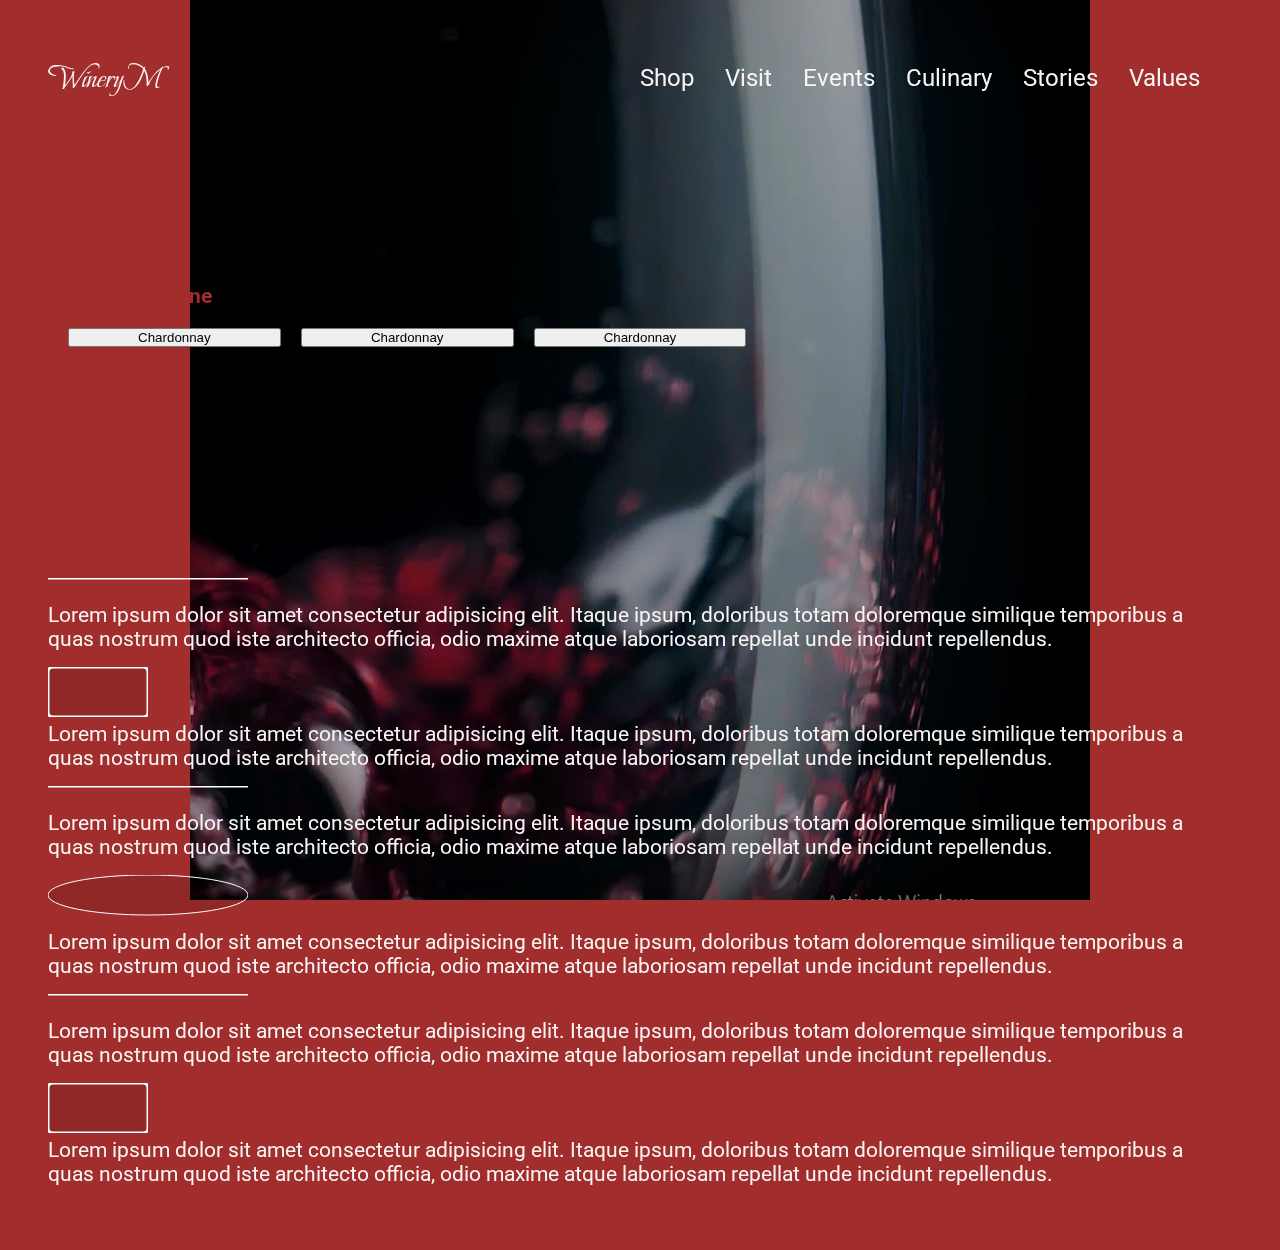
==== commit e6737f45: "Task 4" ====
--- a/index.html
+++ b/index.html
@@ -11,11 +11,11 @@
     <section id="homepage">
       
         <header>
-          <video autoplay muted loop id="herovideo" poster="poster.png">
-            <source src="video.mp4" type="video/mp4" />
-          </video>
+          
           <div class="hero">
-            
+            <video autoplay muted loop id="herovideo" poster="poster.png">
+              <source src="video.mp4" type="video/mp4" />
+            </video>
           <nav class="navbar">
             <a href="index.html" class="navbar__logo">WineryM</a>
 
@@ -47,6 +47,7 @@
           </nav>
           
         <div class="container container__intro">
+         
           <div class="heading">More than wine</div>
           <div class="hero__btn">
             <button class="btn btn--left">Chardonnay</button>
@@ -58,36 +59,57 @@
       </div>
       <div class="container container__intro-about">
         <h3 class="heading--small"></h3>
+        <svg width="200" height="20">
+          <line x1="0" y1="0" x2="500" y2="0"
+          stroke="white" stroke-width="3" />
+        </svg>
         <p class="text--white">
           Lorem ipsum dolor sit amet consectetur adipisicing elit. Itaque ipsum,
           doloribus totam doloremque similique temporibus a quas nostrum quod
           iste architecto officia, odio maxime atque laboriosam repellat unde
           incidunt repellendus.
         </p>
+        <svg width="100" height="50">
+          <rect x="0" y="00" width="100" height="50" rx="5" ry="5" fill-opacity="10%"stroke="white" stroke-width="3"/>
+        </svg>
         <p class="text--grey">
           Lorem ipsum dolor sit amet consectetur adipisicing elit. Itaque ipsum,
           doloribus totam doloremque similique temporibus a quas nostrum quod
           iste architecto officia, odio maxime atque laboriosam repellat unde
           incidunt repellendus.
         </p>
+        <svg width="200" height="20">
+          <line x1="0" y1="0" x2="500" y2="0"
+          stroke="white" stroke-width="3" />
+        </svg>
         <p class="text--white">
           Lorem ipsum dolor sit amet consectetur adipisicing elit. Itaque ipsum,
           doloribus totam doloremque similique temporibus a quas nostrum quod
           iste architecto officia, odio maxime atque laboriosam repellat unde
           incidunt repellendus.
         </p>
+        <svg width="200" height="50">
+          <ellipse cx="100" cy="20" rx="100" ry="20" fill-opacity="10%"stroke="white" />
+        </svg>
         <p class="text--grey">
           Lorem ipsum dolor sit amet consectetur adipisicing elit. Itaque ipsum,
           doloribus totam doloremque similique temporibus a quas nostrum quod
           iste architecto officia, odio maxime atque laboriosam repellat unde
           incidunt repellendus.
         </p>
+        <svg width="200" height="20">
+          <line x1="0" y1="0" x2="500" y2="0"
+          stroke="white" stroke-width="3" />
+        </svg>
         <p class="text--white">
           Lorem ipsum dolor sit amet consectetur adipisicing elit. Itaque ipsum,
           doloribus totam doloremque similique temporibus a quas nostrum quod
           iste architecto officia, odio maxime atque laboriosam repellat unde
           incidunt repellendus.
         </p>
+        <svg width="100" height="50">
+          <rect x="0" y="00" width="100" height="50" rx="5" ry="5" fill-opacity="10%" stroke="white" stroke-width="3"/>
+        </svg>
         <p class="text--grey">
           Lorem ipsum dolor sit amet consectetur adipisicing elit. Itaque ipsum,
           doloribus totam doloremque similique temporibus a quas nostrum quod
--- a/main.css
+++ b/main.css
@@ -1,156 +1,5 @@
 @import url("https://fonts.googleapis.com/css2?family=Roboto&display=swap");
 @import url("https://fonts.googleapis.com/css2?family=Beau+Rivage&display=swap");
-/* #herovideo {
-  position: fixed;
-  right: 0;
-  bottom: 0;
-  min-width: 100%;
-  min-height: 100%;
-  z-index: -1;
-}
-@media (min-aspect-ratio: 16/9) {
-  #herovideo {
-    width: 100%;
-    height: auto;
-  }
-}
-@media (max-aspect-ratio: 16/9) {
-  #herovideo {
-    width: auto;
-    height: 100%;
-  }
-}
-@media (max-width: 768px) {
-  #herovideo {
-    display: none;
-  }
-}
- */
-/* .navbar {
-  min-height: 70px;
-  display: grid;
-  grid-template-columns: repeat(2, 1fr);
-  grid-template-rows: auto;
-  grid-template-areas: 'logoGrid menuGrid';
-  align-items: center;
-  justify-content: space-between;
-  padding: 3rem;
-}
-
-.navbar__menu {
-  display: flex;
-  position: fixed;
-  left: -100%;
-  top: 70px;
-  gap: 0;
-  flex-direction: column;
-  background-color: #262626;
-  width: 100%;
-  text-align: center;
-  transition: 0.4s;
-  grid-area: menuGrid;
-}
-.navbar__logo {
-  font-size: 2rem;
-  grid-area: logoGrid;
-}
-.nav-link {
-  transition: 0.7s ease;
-}
-.nav-link:hover {
-  color: dodgerblue;
-}
-.hamburger {
-  display: block;
-  justify-self: end;
-  cursor: pointer;
-  grid-area: menuGrid;
-}
-.hamburger.active .bar:nth-child(2) {
-  opacity: 0;
-}
-.hamburger.active .bar:nth-child(1) {
-  transform: translateY(8px) rotate(45deg);
-}
-.hamburger.active .bar:nth-child(3) {
-  transform: translateY(-8px) rotate(-45deg);
-}
-.navbar__menu-item {
-  margin: 16px 0;
-}
-.navbar__menu.active {
-  left: 0;
-}
-.bar {
-  display: block;
-  width: 25px;
-  height: 3px;
-  margin: 5px auto;
-  -webkit-transition: all 0.4s ease-in-out;
-  transition: all 0.4s ease-in-out;
-  background-color: $primary-color;
-}
-.hero__btn {
-  display: grid;
-  grid-template-columns: 1fr;
-  grid-template-rows: 3fr;
-  grid-template-areas:
-    'btn--left'
-    'btn--middle'
-    'btn--right';
-  align-items: center;
-  row-gap: 20px;
-  padding: 20px;
-}
-
-@media (min-width: 768px) {
-  .hamburger {
-    display: none;
-  }
-  .navbar__menu {
-    display: flex;
-    flex-direction: row;
-    justify-content: space-between;
-    align-items: center;
-    gap: 60px;
-    position: unset;
-  }
-} */
-html {
-  font-family: "Roboto", sans-serif;
-  min-width: 100%;
-  min-height: 100%;
-}
-
-body {
-  background: rgb(161, 45, 45);
-  color: rgb(21, 24, 21);
-}
-
-* {
-  padding: 0;
-  margin: 0;
-  box-sizing: border-box;
-}
-
-.hero {
-  height: 50vh;
-  width: 100vw;
-}
-
-header {
-  background-color: transparent;
-}
-
-li {
-  list-style: none;
-}
-
-a {
-  color: rgb(248, 245, 245);
-  text-decoration: none;
-}
-
 .navbar {
   display: grid;
   grid-template-columns: repeat(2, 1fr);
@@ -270,6 +119,54 @@
     font-size: 2rem;
   }
 }
+.container__gallery {
+  display: flex;
+  flex-direction: column;
+}
+
+img,
+picture {
+  max-width: 60%;
+  height: auto;
+  padding-bottom: 2rem;
+  margin: 0 auto;
+}
+
+html {
+  font-family: "Roboto", sans-serif;
+  min-width: 100%;
+  min-height: 100%;
+}
+
+body {
+  background: rgb(161, 45, 45);
+  color: rgb(21, 24, 21);
+}
+
+* {
+  padding: 0;
+  margin: 0;
+  box-sizing: border-box;
+}
+
+.hero {
+  height: 50vh;
+  width: 100vw;
+}
+
+header {
+  background-color: transparent;
+}
+
+li {
+  list-style: none;
+}
+
+a {
+  color: rgb(248, 245, 245);
+  text-decoration: none;
+}
+
 #herovideo {
   position: fixed;
   right: 0;
@@ -316,6 +213,7 @@
 .container {
   color: rgb(248, 245, 245);
   padding: 3rem;
+  padding-top: 8rem;
   font-size: 1.1rem;
 }
 .container__intro {
@@ -328,4 +226,11 @@
   .container {
     font-size: 1.3rem;
   }
+}
+.heading {
+  padding-left: 1.2rem;
+}
+
+p {
+  margin-bottom: 1rem;
 }/*# sourceMappingURL=main.css.map */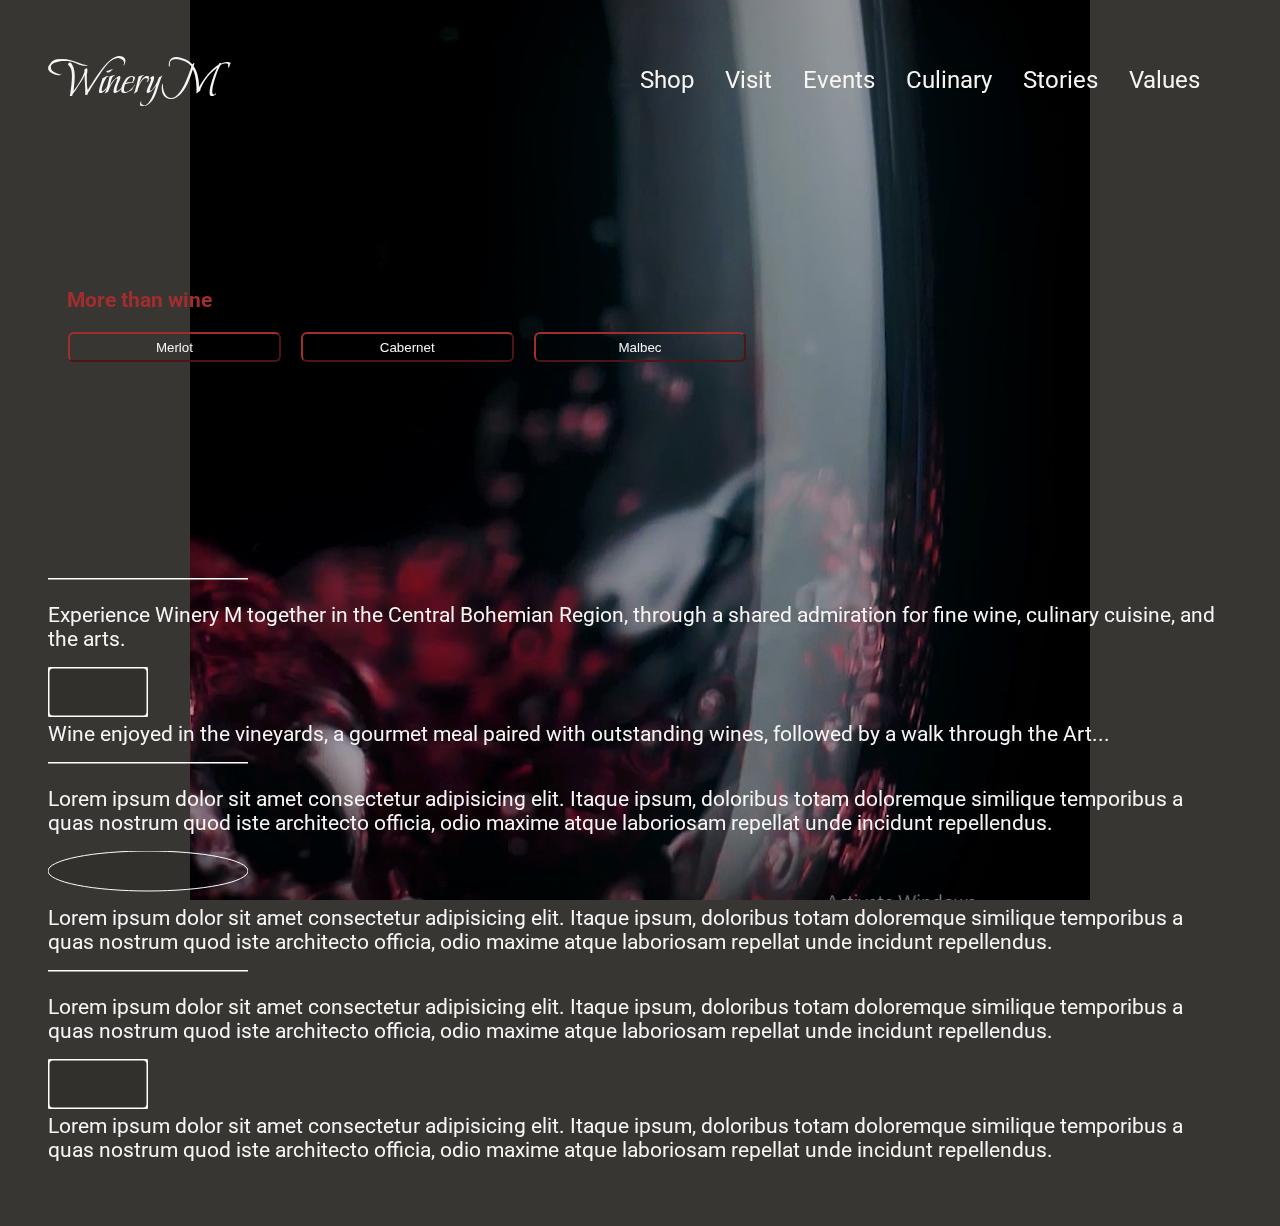
==== commit a4b9a083: "5-task finished" ====
--- a/index.html
+++ b/index.html
@@ -48,11 +48,11 @@
           
         <div class="container container__intro">
          
-          <div class="heading">More than wine</div>
+          <div class="heading tabindex" tabindex="0">More than wine</div>
           <div class="hero__btn">
-            <button class="btn btn--left">Chardonnay</button>
-            <button class="btn btn--middle">Chardonnay</button>
-            <button class="btn btn--right">Chardonnay</button>
+            <button class="btn btn--left">Merlot</button>
+            <button class="btn btn--middle">Cabernet</button>
+            <button class="btn btn--right">Malbec</button>
           </div>
         </div>
       </header>
@@ -64,19 +64,13 @@
           stroke="white" stroke-width="3" />
         </svg>
         <p class="text--white">
-          Lorem ipsum dolor sit amet consectetur adipisicing elit. Itaque ipsum,
-          doloribus totam doloremque similique temporibus a quas nostrum quod
-          iste architecto officia, odio maxime atque laboriosam repellat unde
-          incidunt repellendus.
+          Experience Winery M together in the Central Bohemian Region, through a shared admiration for fine wine, culinary cuisine, and the arts.
         </p>
         <svg width="100" height="50">
           <rect x="0" y="00" width="100" height="50" rx="5" ry="5" fill-opacity="10%"stroke="white" stroke-width="3"/>
         </svg>
         <p class="text--grey">
-          Lorem ipsum dolor sit amet consectetur adipisicing elit. Itaque ipsum,
-          doloribus totam doloremque similique temporibus a quas nostrum quod
-          iste architecto officia, odio maxime atque laboriosam repellat unde
-          incidunt repellendus.
+          Wine enjoyed in the vineyards, a gourmet meal paired with outstanding wines, followed by a walk through the Art...
         </p>
         <svg width="200" height="20">
           <line x1="0" y1="0" x2="500" y2="0"
--- a/main.css
+++ b/main.css
@@ -1,5 +1,9 @@
 @import url("https://fonts.googleapis.com/css2?family=Roboto&display=swap");
 @import url("https://fonts.googleapis.com/css2?family=Beau+Rivage&display=swap");
+.tabindex:focus {
+  background-color: rgba(255, 255, 255, 0.2);
+}
+
 .navbar {
   display: grid;
   grid-template-columns: repeat(2, 1fr);
@@ -32,7 +36,7 @@
 }
 
 .nav-link {
-  transition: 0.7s ease;
+  transition: 0.5s ease;
   color: #373633;
 }
 .nav-link:hover {
@@ -108,7 +112,7 @@
     padding-right: 2rem;
   }
   .navbar__logo {
-    font-size: 2rem;
+    font-size: 3rem;
   }
 }
 @media (min-width: 1200px) {
@@ -116,7 +120,7 @@
     font-size: 1.5rem;
   }
   .navbar__logo {
-    font-size: 2rem;
+    font-size: 3rem;
   }
 }
 .container__gallery {
@@ -132,6 +136,28 @@
   margin: 0 auto;
 }
 
+.btn {
+  height: 30px;
+  border-radius: 6px;
+  color: rgb(248, 245, 245);
+  background-color: transparent;
+  border-color: rgb(161, 45, 45);
+}
+
+.btn:hover,
+.btn:focus {
+  background-color: rgba(255, 255, 255, 0.2);
+}
+
+.segment {
+  position: static !important;
+}
+
+.modal {
+  position: absolute;
+  top: 100px;
+}
+
 html {
   font-family: "Roboto", sans-serif;
   min-width: 100%;
@@ -139,8 +165,8 @@
 }
 
 body {
-  background: rgb(161, 45, 45);
-  color: rgb(21, 24, 21);
+  background: #373633;
+  color: rgb(248, 245, 245);
 }
 
 * {
